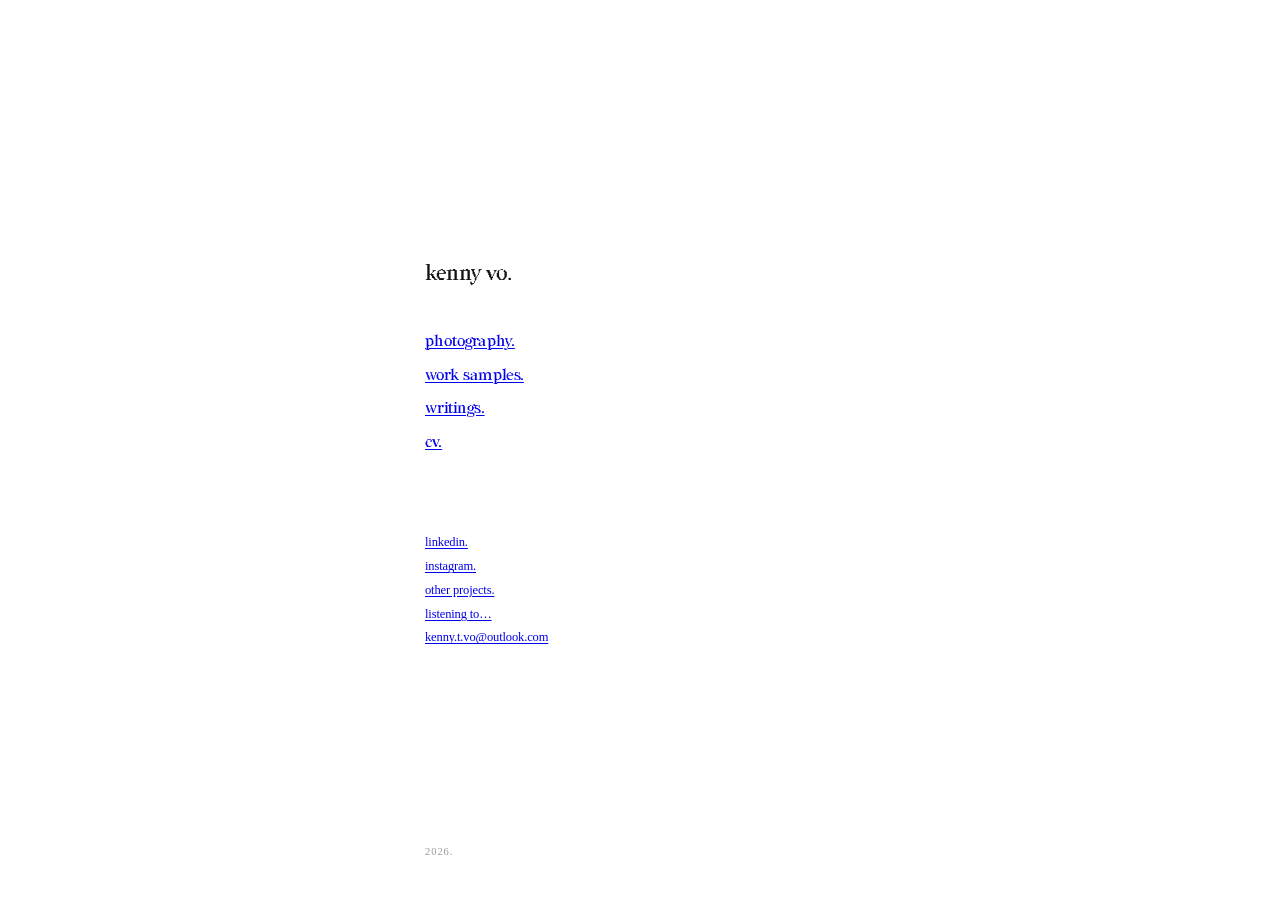
==== index.html @ f9fc656b "Set the site description to "some files." Both the meta and og tags on the index and the three viewe" ====
<!doctype html>
<html lang="en">
<head>
<meta charset="utf-8">
<meta name="viewport" content="width=device-width, initial-scale=1">
<title>kenny vo.</title>
<meta name="description" content="some files.">
<meta name="theme-color" content="#ffffff">
<meta property="og:title" content="kenny vo.">
<meta property="og:description" content="some files.">
<meta property="og:image" content="photography/pages/social.jpg">
<meta name="twitter:card" content="summary_large_image">
<link rel="icon" href="data:image/svg+xml,<svg xmlns='http://www.w3.org/2000/svg' viewBox='0 0 32 32'><rect width='32' height='32' fill='%23fff'/><rect x='6' y='7' width='9' height='18' fill='%230000ee'/><rect x='17' y='7' width='9' height='18' fill='%230000ee'/></svg>">
<link rel="preload" as="font" type="font/woff2" href="assets/fonts/redaction-35-400.woff2" crossorigin>
<link rel="stylesheet" href="assets/type.css?v=15">
<link rel="prefetch" as="image" href="photography/pages/view/01.webp">
<link rel="prefetch" as="image" href="work/pages/view/01.webp">
<style>
  html,body{ height:100%; }
  body{
    height:100svh;
    overflow:hidden;
    overscroll-behavior:none;
    display:grid;
    grid-template-rows:1fr auto;
    padding:var(--s5) clamp(24px,7vw,80px) var(--s4);
  }
  .card{ width:min(430px,100%); margin:0 auto; align-self:center; }

  /* halfLeading + (ascent - capHeight) = .201em for this face at 1.06 */
  h1{
    font:400 var(--t1)/1.06 var(--display);
    letter-spacing:-.012em;
    margin:-0.201em 0 var(--s4);
  }

  nav{ display:flex; flex-direction:column; align-items:flex-start; }
  .doc{
    font:400 var(--t2)/1.35 var(--display);
    letter-spacing:.004em;
    padding:var(--s1) 0;
  }

  .elsewhere{
    display:flex; flex-direction:column; align-items:flex-start;
    margin-top:var(--s5);   /* wider than the title gap, so the doc links group */
    font-size:var(--t4);
    line-height:1.9;
  }

  footer{
    align-self:end;
    width:min(430px,100%); margin:0 auto;
    font-size:var(--t6); letter-spacing:.09em; color:var(--faint);
  }

  /* tighten spacing before content clips */
  @media (max-height:620px){
    body{ padding-top:var(--s4); }
    h1{ margin-bottom:var(--s3); }
    .elsewhere{ margin-top:var(--s3); line-height:1.75; }
  }
  /* too short to fit; scroll rather than clip */
  @media (max-height:400px){
    body{ height:auto; min-height:100svh; overflow-y:auto; }
  }
</style>
</head>
<body>

  <main class="card">
    <h1>kenny vo.</h1>

    <nav aria-label="documents">
      <a class="doc invert" href="photography/">photography.</a>
      <a class="doc invert" href="work/">work samples.</a>
      <a class="doc invert" href="writings/">writings.</a>
      <a class="doc invert" href="cv/">cv.</a>
    </nav>

    <div class="elsewhere">
      <a class="invert" href="https://www.linkedin.com/in/kenny-t-vo/">linkedin.</a>
      <a class="invert" href="https://www.instagram.com/seefourtytwo/">instagram.</a>
      <a class="invert" href="https://github.com/kenny-t-vo">other projects.</a>
      <a class="invert" href="https://www.last.fm/user/mirainome">listening to…</a>
      <a class="invert" href="mailto:kenny.t.vo@outlook.com">kenny.t.vo@outlook.com</a>
    </div>
  </main>

  <footer>2026.</footer>

</body>
</html>
---- assets/type.css ----
/* ═══════════════════════════════════════════════════════════════════
   kenny vo — shared type and colour. loaded by every page.
   ═══════════════════════════════════════════════════════════════════ */

/* Redaction 35, Forest Young & Jeremy Mickel, SIL OFL 1.1.
   Self-hosted; licence in assets/fonts/LICENSE.txt */
@font-face{
  font-family:"Redaction 35";
  src:url("fonts/redaction-35-400.woff2") format("woff2");
  font-weight:400;
  font-style:normal;
  font-display:swap;
}

/* Plantin MT Pro, only if the reader already has it installed. Adobe Fonts
   licenses it for desktop use, so no file is served from here — local() or
   Times. Chrome exposes only the "Plantin MT Pro" family, not the Light and
   Semibold subfamilies, so the faces are named by PostScript name and hung
   on weights: 400 is Light, 600 is Semibold. */
@font-face{
  font-family:"Plantin";
  src:local("PlantinMTPro-Light");
  font-weight:400; font-style:normal;
}
@font-face{
  font-family:"Plantin";
  src:local("PlantinMTPro-LightItalic");
  font-weight:400; font-style:italic;
}
@font-face{
  font-family:"Plantin";
  src:local("PlantinMTPro-Semibold");
  font-weight:600; font-style:normal;
}

:root{
  /* ── ground and ink ───────────────────────────────────────────── */
  --bg:#fff;
  --fg:#111;
  --dim:#6f6f6f;      /* secondary copy */
  --faint:#9a9a9a;    /* labels */
  --rule:#dcdcdc;     /* hairline */
  --rule2:#111;       /* structural rule */
  --wash:#f2f2f7;     /* reading ground, empty wells */

  /* browser-default link colours: blue = unvisited, purple = visited */
  --blue:#0000ee;
  --purple:#551a8b;

  /* ── families ─────────────────────────────────────────────────────
     display: Redaction 35, shipped with the site.
     body:    Plantin MT Pro, else Times New Roman (drawn from Plantin).
     figures use the body face.                                          */
  --display:"Redaction 35","Times New Roman",Times,serif;
  --body:"Plantin","Plantin MT Pro","Times New Roman",Times,
         "Liberation Serif","Hiragino Mincho ProN","Yu Mincho",serif;

  /* ── six steps ────────────────────────────────────────────────────
     t1  the one large thing on a screen      display
     t2  book titles, section heads           display
     t3  prose (body default)                 body
     t4  secondary links and copy             body
     t5  figures: folios, counts              body
     t6  labels and key hints                 body                     */
  --t1:22px;
  --t2:16px;
  --t3:14px;
  --t4:12.5px;
  --t5:11px;
  --t6:10.5px;

  /* ── spacing ──────────────────────────────────────────────────── */
  --s1:6px;
  --s2:12px;
  --s3:22px;
  --s4:40px;
  --s5:72px;

  /* ── the hover highlight ──────────────────────────────────────────
     Height is set in em and centred on the text, NOT trimmed off the
     line box — the viewer chrome runs at line-height 1 and the index
     at 1.35 and 1.9, so anything measured against the line box comes
     out a different size in each place. In em it is one scale
     everywhere. Bleed is breathing room on the left and right.       */
  --hl-height:1.55em;
  --hl-bleed:.16em;

  /* body tracking. -.01em is -10 in indesign's 1/1000 em units.
     the display face is not affected: every rule using --display
     declares its own letter-spacing. */
  --track:-.01em;
}

*{ box-sizing:border-box; margin:0; padding:0; }

body{
  background:var(--bg);
  color:var(--fg);
  font:var(--t3)/1.5 var(--body);
  letter-spacing:var(--track);
  -webkit-font-smoothing:antialiased;
  text-rendering:optimizeLegibility;
}

a{ color:var(--blue); text-decoration:underline; text-underline-offset:2px;
   text-decoration-thickness:1px; }
a:visited{ color:var(--purple); }
::selection{ background:var(--blue); color:#fff; }

/* The one accent move: invert whatever you are about to open. The band is an
   absolutely positioned pseudo-element rather than padding or a box-shadow.
   Padding reflowed the line; a box-shadow's spread is uniform, so it could not
   be made shorter vertically than it is wide. This can, and still moves
   nothing on the page. */
.invert{ position:relative; justify-self:start; }
.invert::before{
  content:"";
  position:absolute;
  left:calc(-1 * var(--hl-bleed));
  right:calc(-1 * var(--hl-bleed));
  top:50%;
  height:var(--hl-height);
  transform:translateY(-50%);
  background:var(--blue);
  z-index:-1;
  opacity:0;
}
.invert:hover::before, .invert:focus-visible::before{ opacity:1; }
.invert:hover, .invert:focus-visible{
  color:#fff; text-decoration:none; outline:none;
}
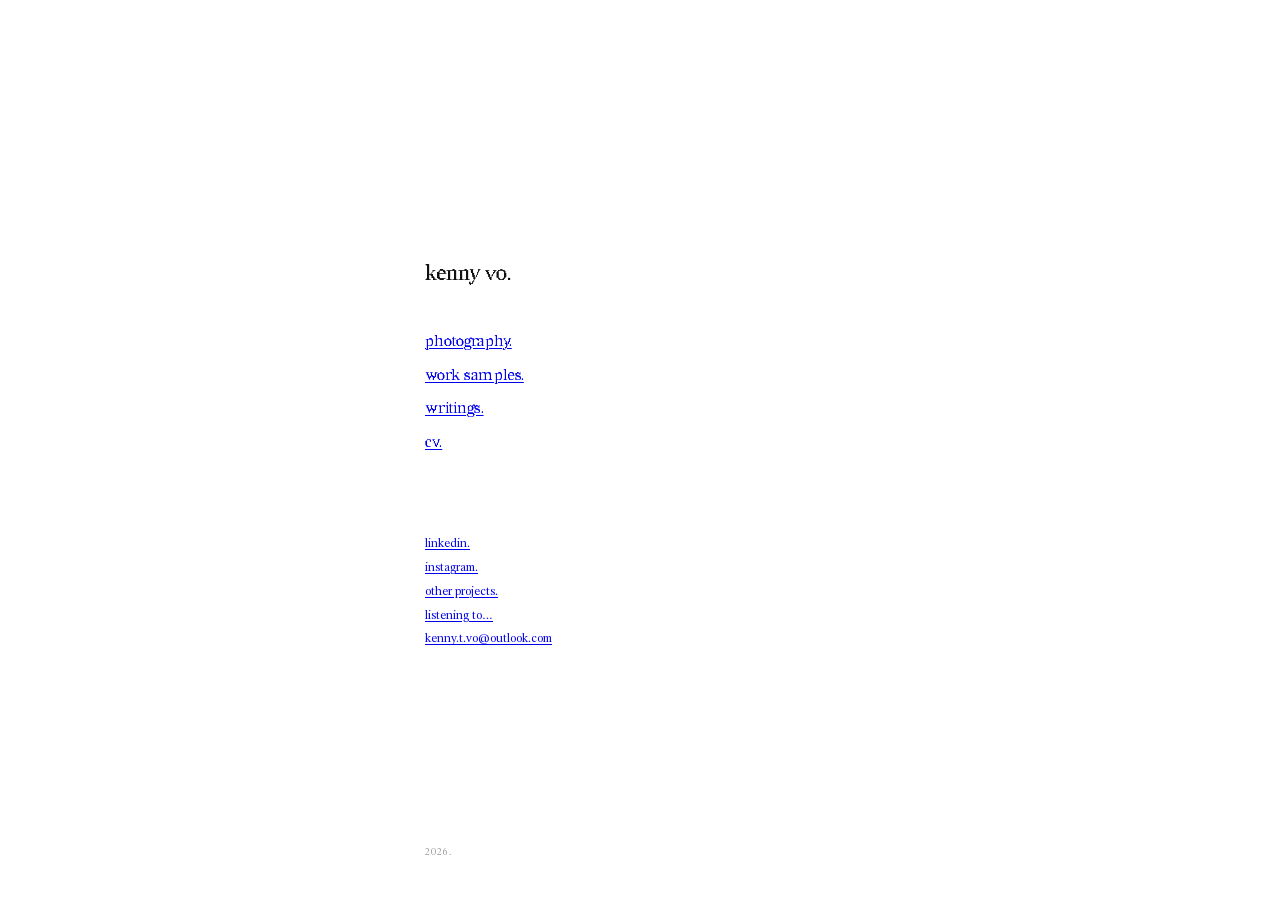
==== commit c2588326: "Set the site in Hiep Hoa 35 and Long An" ====
--- a/index.html
+++ b/index.html
@@ -8,11 +8,13 @@
 <meta name="theme-color" content="#ffffff">
 <meta property="og:title" content="kenny vo.">
 <meta property="og:description" content="some files.">
-<meta property="og:image" content="photography/pages/social.jpg">
+<meta property="og:image" content="https://kenny-t-vo.github.io/assets/social.png">
+<meta property="og:url" content="https://kenny-t-vo.github.io/">
 <meta name="twitter:card" content="summary_large_image">
 <link rel="icon" href="data:image/svg+xml,<svg xmlns='http://www.w3.org/2000/svg' viewBox='0 0 32 32'><rect width='32' height='32' fill='%23fff'/><rect x='6' y='7' width='9' height='18' fill='%230000ee'/><rect x='17' y='7' width='9' height='18' fill='%230000ee'/></svg>">
-<link rel="preload" as="font" type="font/woff2" href="assets/fonts/redaction-35-400.woff2" crossorigin>
-<link rel="stylesheet" href="assets/type.css?v=15">
+<link rel="preload" as="font" type="font/woff2" href="assets/fonts/HiepHoa35-Regular.woff2" crossorigin>
+<link rel="preload" as="font" type="font/woff2" href="assets/fonts/LongAn-Light.woff2" crossorigin>
+<link rel="stylesheet" href="assets/type.css?v=22">
 <link rel="prefetch" as="image" href="photography/pages/view/01.webp">
 <link rel="prefetch" as="image" href="work/pages/view/01.webp">
 <style>
@@ -30,14 +32,14 @@
   /* halfLeading + (ascent - capHeight) = .201em for this face at 1.06 */
   h1{
     font:400 var(--t1)/1.06 var(--display);
-    letter-spacing:-.012em;
+    letter-spacing:var(--track-t1);
     margin:-0.201em 0 var(--s4);
   }
 
   nav{ display:flex; flex-direction:column; align-items:flex-start; }
   .doc{
     font:400 var(--t2)/1.35 var(--display);
-    letter-spacing:.004em;
+    letter-spacing:var(--track-t2);
     padding:var(--s1) 0;
   }
 
@@ -51,7 +53,7 @@
   footer{
     align-self:end;
     width:min(430px,100%); margin:0 auto;
-    font-size:var(--t6); letter-spacing:.09em; color:var(--faint);
+    font-size:var(--t6); letter-spacing:var(--track-label); color:var(--faint);
   }
 
   /* tighten spacing before content clips */
--- a/assets/type.css
+++ b/assets/type.css
@@ -1,36 +1,57 @@
 /* ═══════════════════════════════════════════════════════════════════
-   kenny vo — shared type and colour. loaded by every page.
+   shared type and colour, loaded by every page.
    ═══════════════════════════════════════════════════════════════════ */
 
-/* Redaction 35, Forest Young & Jeremy Mickel, SIL OFL 1.1.
-   Self-hosted; licence in assets/fonts/LICENSE.txt */
+/* Kenny's faces, SIL OFL 1.1, self-hosted with their licences in
+   assets/fonts/ (OFL-HiepHoa.txt, OFL-LongAn.txt):
+   Hiep Hoa 35, from Redaction 35 by Forest Young and Jeremy Mickel (MCKL);
+   Long An, from STIX Two Text. latin and vietnamese subsets. */
 @font-face{
-  font-family:"Redaction 35";
-  src:url("fonts/redaction-35-400.woff2") format("woff2");
-  font-weight:400;
-  font-style:normal;
-  font-display:swap;
+  font-family:"Hiep Hoa 35";
+  src:url("fonts/HiepHoa35-Regular.woff2") format("woff2");
+  font-weight:400; font-style:normal; font-display:swap;
 }
 
-/* Plantin MT Pro, only if the reader already has it installed. Adobe Fonts
-   licenses it for desktop use, so no file is served from here — local() or
-   Times. Chrome exposes only the "Plantin MT Pro" family, not the Light and
-   Semibold subfamilies, so the faces are named by PostScript name and hung
-   on weights: 400 is Light, 600 is Semibold. */
+/* the body weights as Plantin's were: 400 is Light, 600 is Semibold */
 @font-face{
-  font-family:"Plantin";
-  src:local("PlantinMTPro-Light");
-  font-weight:400; font-style:normal;
+  font-family:"Long An";
+  src:url("fonts/LongAn-Light.woff2") format("woff2");
+  font-weight:400; font-style:normal; font-display:swap;
 }
 @font-face{
-  font-family:"Plantin";
-  src:local("PlantinMTPro-LightItalic");
-  font-weight:400; font-style:italic;
+  font-family:"Long An";
+  src:url("fonts/LongAn-LightItalic.woff2") format("woff2");
+  font-weight:400; font-style:italic; font-display:swap;
 }
 @font-face{
-  font-family:"Plantin";
-  src:local("PlantinMTPro-Semibold");
-  font-weight:600; font-style:normal;
+  font-family:"Long An";
+  src:url("fonts/LongAn-Semibold.woff2") format("woff2");
+  font-weight:600; font-style:normal; font-display:swap;
+}
+
+/* Times New Roman at Long An's set width and line metrics, shown until the
+   files load. size-adjust matches the width of a 290-character passage
+   (Light 102.5%, Light Italic 97.8%, Semibold against Times Bold 101.3%);
+   size-adjust scales the overrides too, so each is Long An's ascent or
+   descent per 1000 divided by it (Light 1021/346, Light Italic 1018/326,
+   Semibold 1028/377). measured in Chromium, 2026-10-09. */
+@font-face{
+  font-family:"Long An fallback";
+  src:local("TimesNewRomanPSMT"), local("Times New Roman");
+  font-weight:400; font-style:normal;
+  size-adjust:102.5%; ascent-override:99.6%; descent-override:33.8%; line-gap-override:0%;
+}
+@font-face{
+  font-family:"Long An fallback";
+  src:local("TimesNewRomanPS-ItalicMT"), local("Times New Roman Italic");
+  font-weight:400; font-style:italic;
+  size-adjust:97.8%; ascent-override:104.1%; descent-override:33.3%; line-gap-override:0%;
+}
+@font-face{
+  font-family:"Long An fallback";
+  src:local("TimesNewRomanPS-BoldMT"), local("Times New Roman Bold");
+  font-weight:700; font-style:normal;
+  size-adjust:101.3%; ascent-override:101.5%; descent-override:37.2%; line-gap-override:0%;
 }
 
 :root{
@@ -41,19 +62,27 @@
   --faint:#9a9a9a;    /* labels */
   --rule:#dcdcdc;     /* hairline */
   --rule2:#111;       /* structural rule */
-  --wash:#f2f2f7;     /* reading ground, empty wells */
+  --wash:#f2f2f7;     /* code backgrounds */
+
+  /* one device pixel: .5px on a 2x screen, 1px on 1x through the media
+     query below. every rule, page edge and focus ring is drawn from it.
+     webkit draws a .5px border at one device pixel; chromium rounds borders
+     and outlines up to 1px and honours .5px only as a box-shadow spread,
+     which is what the page edge uses. link underlines stay 1px. */
+  --hair:.5px;
 
   /* browser-default link colours: blue = unvisited, purple = visited */
   --blue:#0000ee;
   --purple:#551a8b;
 
   /* ── families ─────────────────────────────────────────────────────
-     display: Redaction 35, shipped with the site.
-     body:    Plantin MT Pro, else Times New Roman (drawn from Plantin).
-     figures use the body face.                                          */
-  --display:"Redaction 35","Times New Roman",Times,serif;
-  --body:"Plantin","Plantin MT Pro","Times New Roman",Times,
+     display: Hiep Hoa 35, shipped with the site.
+     body:    Long An, shipped with the site; Times until it loads.
+     figures use the body face; its default figures are tabular.         */
+  --display:"Hiep Hoa 35","Times New Roman",Times,serif;
+  --body:"Long An","Long An fallback","Times New Roman",Times,
          "Liberation Serif","Hiragino Mincho ProN","Yu Mincho",serif;
+  --figures:var(--body);    /* with font-variant-numeric:tabular-nums */
 
   /* ── six steps ────────────────────────────────────────────────────
      t1  the one large thing on a screen      display
@@ -70,6 +99,7 @@
   --t6:10.5px;
 
   /* ── spacing ──────────────────────────────────────────────────── */
+  --s0:3px;           /* inside controls */
   --s1:6px;
   --s2:12px;
   --s3:22px;
@@ -77,21 +107,27 @@
   --s5:72px;
 
   /* ── the hover highlight ──────────────────────────────────────────
-     Height is set in em and centred on the text, NOT trimmed off the
-     line box — the viewer chrome runs at line-height 1 and the index
-     at 1.35 and 1.9, so anything measured against the line box comes
-     out a different size in each place. In em it is one scale
-     everywhere. Bleed is breathing room on the left and right.       */
+     height in em, centred on the text: line heights differ (1 in the
+     viewer chrome, 1.35 and 1.9 on the home page), so it is not sized
+     off the line box. bleed is the overhang on each side.       */
   --hl-height:1.55em;
   --hl-bleed:.16em;
 
-  /* body tracking. -.01em is -10 in indesign's 1/1000 em units.
+  /* body tracking. Long An at 0 sets as Plantin did at -10 (-.01em).
      the display face is not affected: every rule using --display
-     declares its own letter-spacing. */
-  --track:-.01em;
+     declares its own letter-spacing, from the two display values. */
+  --track:0;
+  --track-label:.09em;     /* labels at t6. a serif needs less than a mono */
+  --track-t1:-.012em;      /* the display face at t1 */
+  --track-t2:.004em;       /* the display face at t2 */
 }
 
+@media (max-resolution:1.5dppx){ :root{ --hair:1px; } }
+
 *{ box-sizing:border-box; margin:0; padding:0; }
+
+/* an author display rule on the element beats the attribute; declared once */
+[hidden]{ display:none !important; }
 
 body{
   background:var(--bg);
@@ -107,11 +143,8 @@
 a:visited{ color:var(--purple); }
 ::selection{ background:var(--blue); color:#fff; }
 
-/* The one accent move: invert whatever you are about to open. The band is an
-   absolutely positioned pseudo-element rather than padding or a box-shadow.
-   Padding reflowed the line; a box-shadow's spread is uniform, so it could not
-   be made shorter vertically than it is wide. This can, and still moves
-   nothing on the page. */
+/* inverted band on hover. a positioned pseudo-element: padding would reflow
+   the line, and a box-shadow spreads equally on all sides. */
 .invert{ position:relative; justify-self:start; }
 .invert::before{
   content:"";
